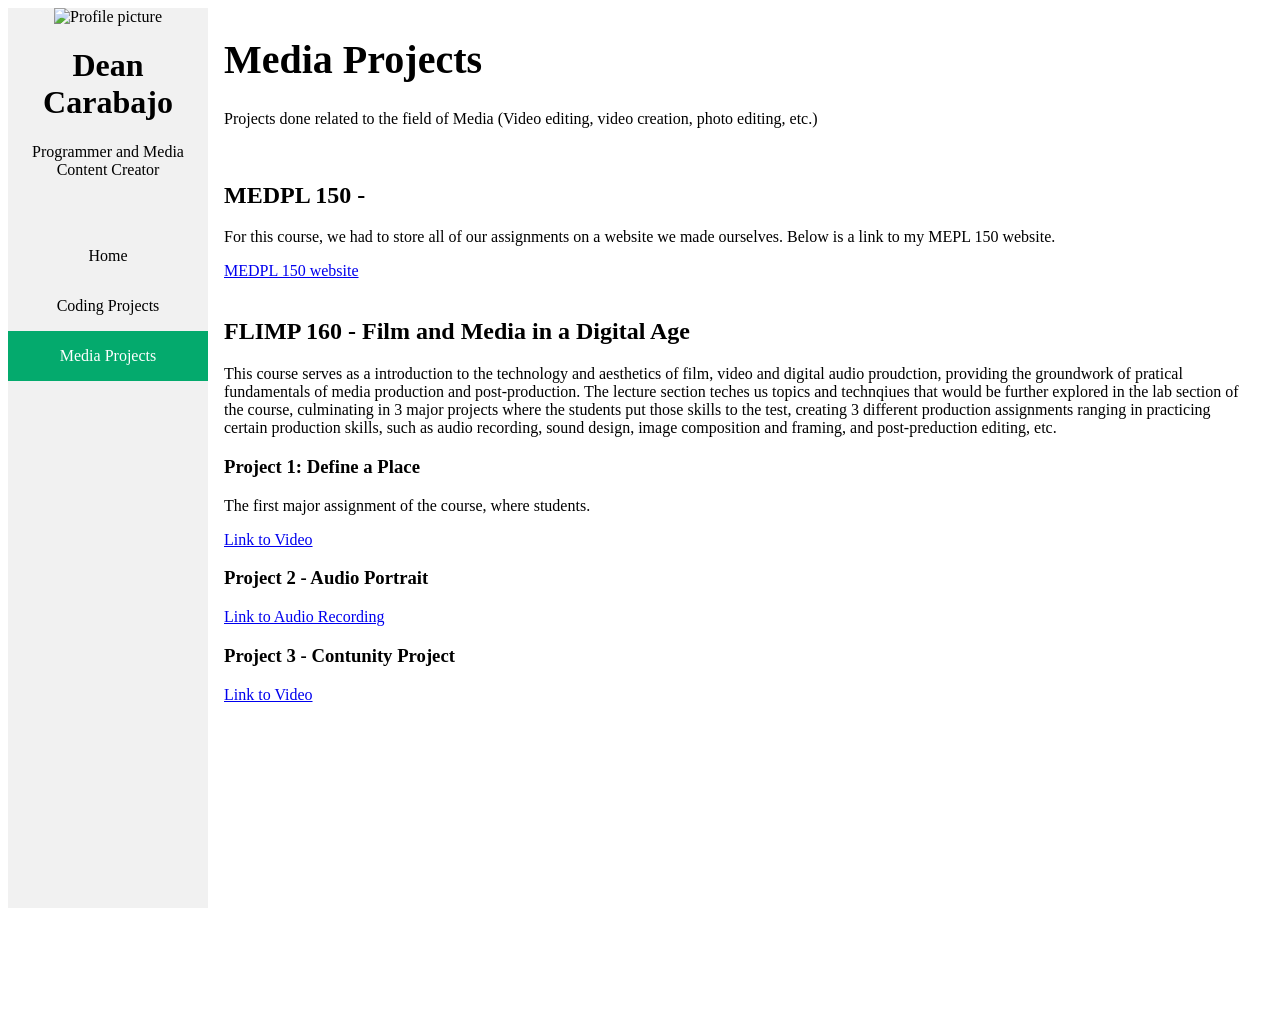
==== media_projects.html @ e20e4a3e "Update media_projects.html" ====
<!-- Page for Media Projects --->
<!doctype html>
<html lang="en">
<meta charset="UTF-8">
	
  <head>
    <title>Dean's Portfolio</title>      <!-- Changes the name of what is on the tab --->
	  <meta name="viewpoint" content="width=device-width, initial-scale=1">
	  <link rel="stylesheet" href="style.css">									<!-- CSS file -->
	  <style>
	  </style>
	  <script src=""></script>
  </head>
  
  <body>	  
	<!-- The sidebar -->
	<div class="sidebar">
		<img src="" alt="Profile picture">
		<br>
		<h1>Dean Carabajo</h1>
		<p>Programmer and Media Content Creator</p>
		<br>
		<br>
  		<a href="index.html">Home</a>
  		<a href="programming_work.html">Coding Projects</a>
  		<a class="active" href="media_projects.html">Media Projects</a>
	</div>

	<!--The Content of the Page -->
	<div class="content">
		<h1>Media Projects</h1>						<!--Used as a header of the page.-->
    <p>Projects done related to the field of Media (Video editing, video creation, photo editing, etc.)</p>
    <br>
    <h2>MEDPL 150 - </h2>
      <p>For this course, we had to store all of our assignments on a website we made ourselves. Below is a link to my MEPL 150 website.</p>
      <a href="https://xenophanes0.github.io/MEDPL-150-website-Dean-Carabajo/" target="_blank" rel="noopener noreferrer">MEDPL 150 website</a>
    <br>
	<br>

    <h2>FLIMP 160 - Film and Media in a Digital Age</h2>
      <p>This course serves as a introduction to the technology and aesthetics of film, video and digital audio proudction, providing the groundwork of pratical fundamentals of media production and post-production. The lecture section teches us topics and technqiues that would be further explored in the lab section of the course, 
		  culminating in 3 major projects where the students put those skills to the test, creating 3 different production assignments ranging in practicing certain production skills, such as audio recording, sound design, image composition and framing, and post-preduction editing, etc.</p>
		<h3>Project 1: Define a Place</h3>
			<p>The first major assignment of the course, where students.</p>
			<a href="https://vimeo.com/1168824177?fl=ip&fe=ec" target="_blank" rel="noopener noreferrer">Link to Video</a>
		<br>

		<h3>Project 2 - Audio Portrait</h3>
			<p></p>
			<a href="https://soundcloud.com/dean032405/audio_portrait_project_final_v?si=5ef3f48b836e4ae4a5cfa771ed2aaaf8&utm_source=clipboard&utm_medium=text&utm_campaign=social_sharing" target="_blank" rel="noopener noreferrer">Link to Audio Recording</a>
		<br>

		<h3>Project 3 - Contunity Project</h3>
			<p></p>
			<a href="https://vimeo.com/1194472490?fl=ip&fe=ec" target="_blank" rel="noopener noreferrer">Link to Video</a>
	</div>
  </body>
</html>
---- style.css ----
/* Page content. The value of the margin-left property should match the value of the sidebar's width property */
.content {
  margin-left: 200px;
  padding: 1px 16px;
  height: 1000px;
}

.content h1{
  font-size: 40px;
}

/* The side navigation menu */
.sidebar {
  margin: 0;
  padding: 0;
  width: 200px;
  background-color: #f1f1f1;
  position: fixed;
  height: 100%;
  text-align: center;

  /* These properties create the vertical scroll bar */
  overflow-y: auto;  
  overflow-x: hidden; 
}

/* Sidebar links */
.sidebar a {
  display: block;
  color: black;
  padding: 16px;
  text-decoration: none;
}

/* Active/current link */
.sidebar a.active {
  background-color: #04AA6D;
  color: white;
}

/* Links on mouse-over */
.sidebar a:hover:not(.active) {
  background-color: #555;
  color: white;
}

/* On screens that are less than 700px wide, make the sidebar into a topbar */
@media screen and (max-width: 700px) {
  .sidebar {
    width: 100%;
    height: auto;
    position: relative;
  }
  .sidebar a {float: left;}
  div.content {margin-left: 0;}
}

/* On screens that are less than 400px, display the bar vertically, instead of horizontally */
@media screen and (max-width: 400px) {
  .sidebar a {
    text-align: center;
    float: none;
  }
}
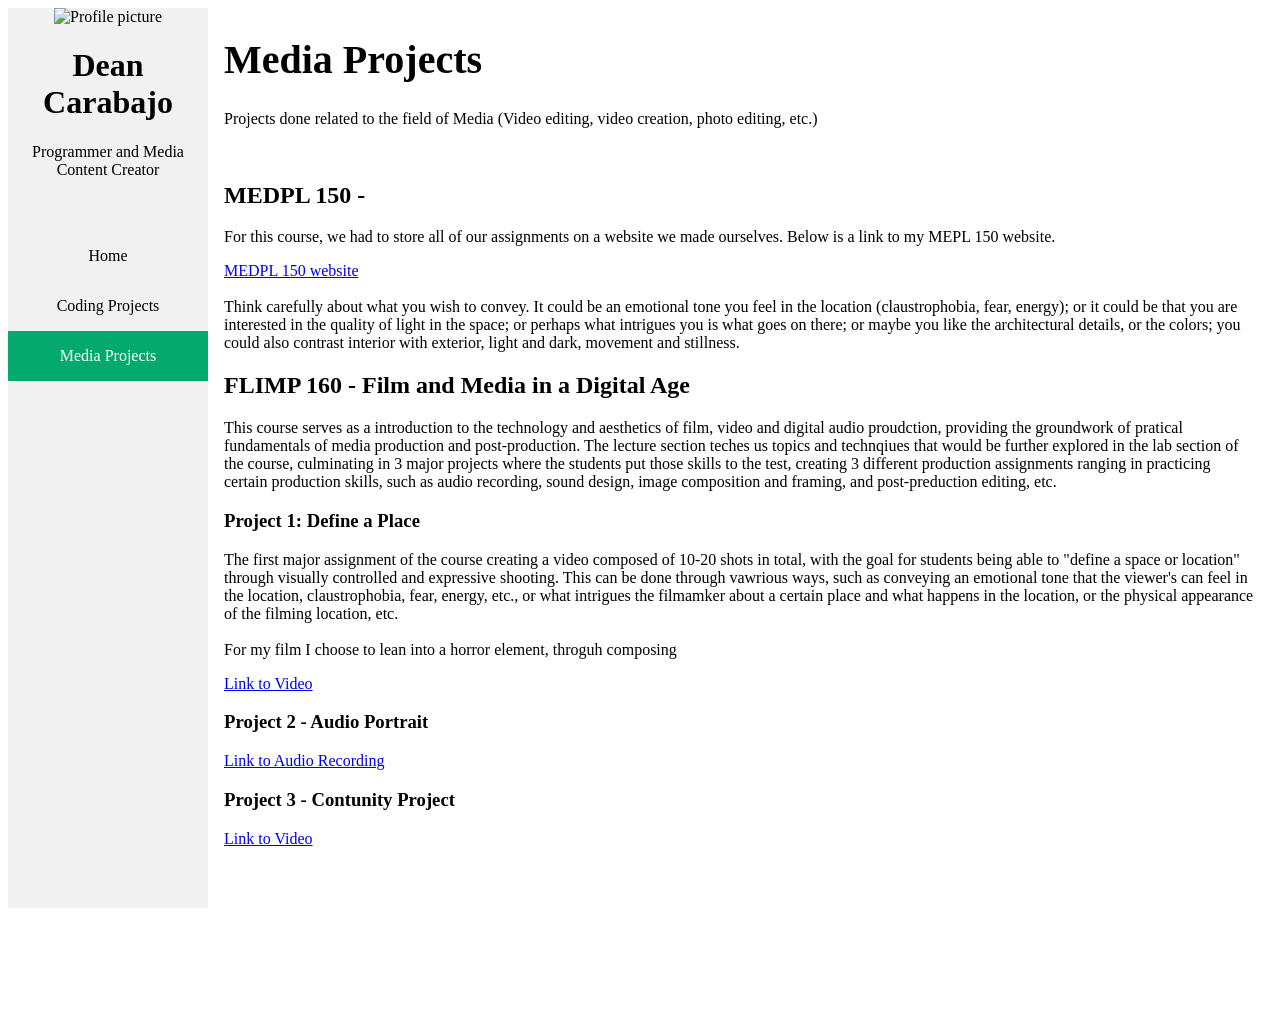
==== commit 5d2854e9: "Update media_projects.html" ====
--- a/media_projects.html
+++ b/media_projects.html
@@ -37,11 +37,19 @@
     <br>
 	<br>
 
+Think carefully about what you wish to convey. It could be an emotional tone you feel in the location (claustrophobia, fear, energy); or it could
+be that you are interested in the quality of light in the space; or perhaps what intrigues you is what goes on there; or maybe you like the
+architectural details, or the colors; you could also contrast interior with exterior, light and dark, movement and stillness.
+		
     <h2>FLIMP 160 - Film and Media in a Digital Age</h2>
       <p>This course serves as a introduction to the technology and aesthetics of film, video and digital audio proudction, providing the groundwork of pratical fundamentals of media production and post-production. The lecture section teches us topics and technqiues that would be further explored in the lab section of the course, 
 		  culminating in 3 major projects where the students put those skills to the test, creating 3 different production assignments ranging in practicing certain production skills, such as audio recording, sound design, image composition and framing, and post-preduction editing, etc.</p>
 		<h3>Project 1: Define a Place</h3>
-			<p>The first major assignment of the course, where students.</p>
+			<p>The first major assignment of the course creating a video composed of 10-20 shots in total, with the goal for students being able to "define a space or location" through visually controlled and expressive shooting. This can be done through vawrious ways, such as conveying an emotional tone that the viewer's can feel 
+				in the location, claustrophobia, fear, energy, etc., or what intrigues the filmamker about a certain place and what happens in the location, or the physical appearance of the filming location, etc.
+				<br>
+				<br>
+				For my film I choose to lean into a horror element, throguh composing </p>
 			<a href="https://vimeo.com/1168824177?fl=ip&fe=ec" target="_blank" rel="noopener noreferrer">Link to Video</a>
 		<br>
 
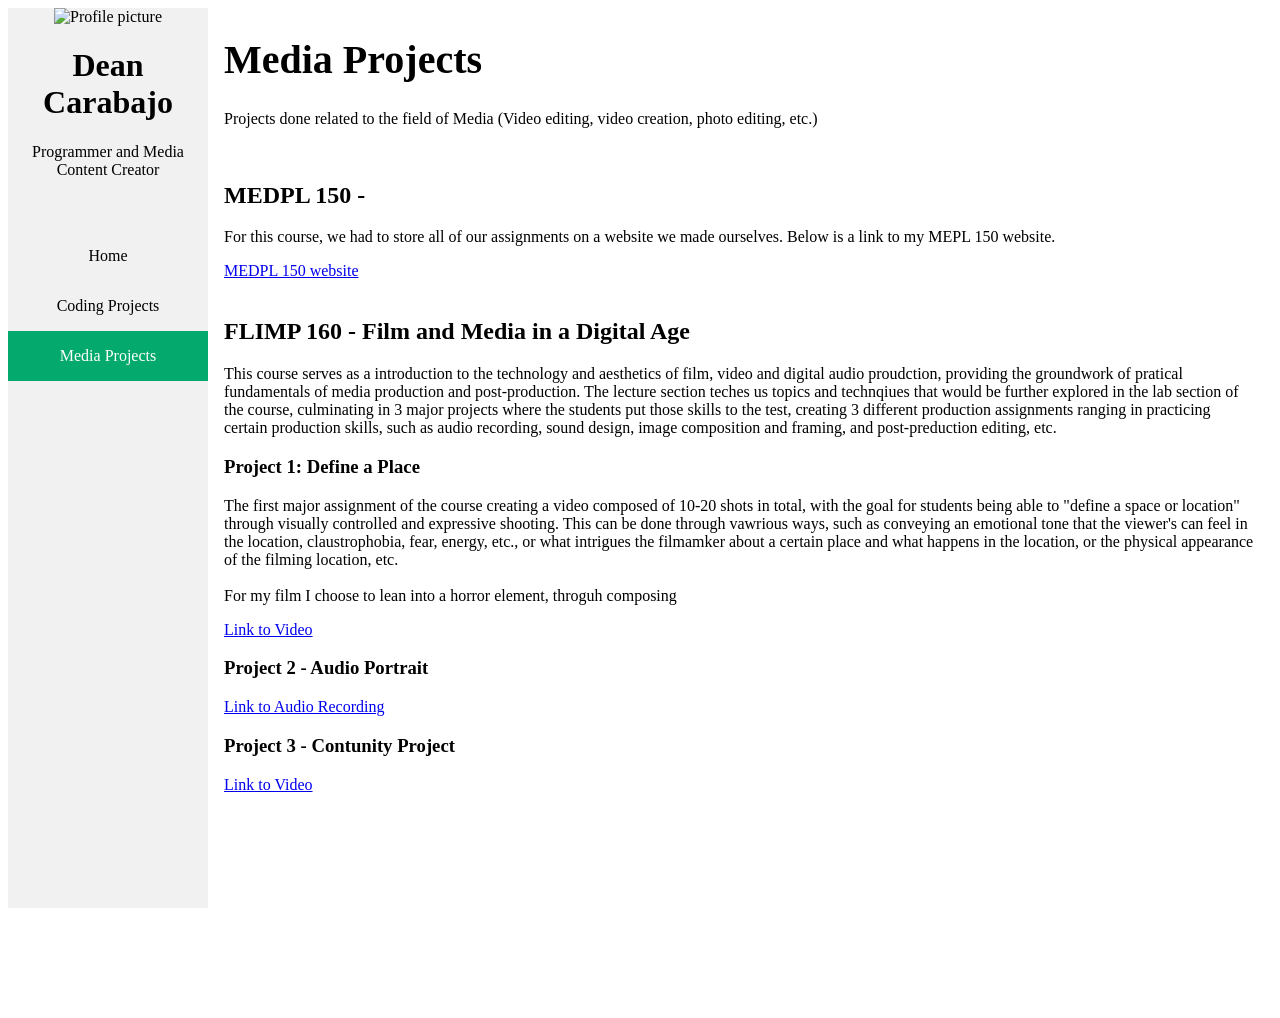
==== commit b5773b3a: "Update media_projects.html" ====
--- a/media_projects.html
+++ b/media_projects.html
@@ -36,10 +36,6 @@
       <a href="https://xenophanes0.github.io/MEDPL-150-website-Dean-Carabajo/" target="_blank" rel="noopener noreferrer">MEDPL 150 website</a>
     <br>
 	<br>
-
-Think carefully about what you wish to convey. It could be an emotional tone you feel in the location (claustrophobia, fear, energy); or it could
-be that you are interested in the quality of light in the space; or perhaps what intrigues you is what goes on there; or maybe you like the
-architectural details, or the colors; you could also contrast interior with exterior, light and dark, movement and stillness.
 		
     <h2>FLIMP 160 - Film and Media in a Digital Age</h2>
       <p>This course serves as a introduction to the technology and aesthetics of film, video and digital audio proudction, providing the groundwork of pratical fundamentals of media production and post-production. The lecture section teches us topics and technqiues that would be further explored in the lab section of the course, 
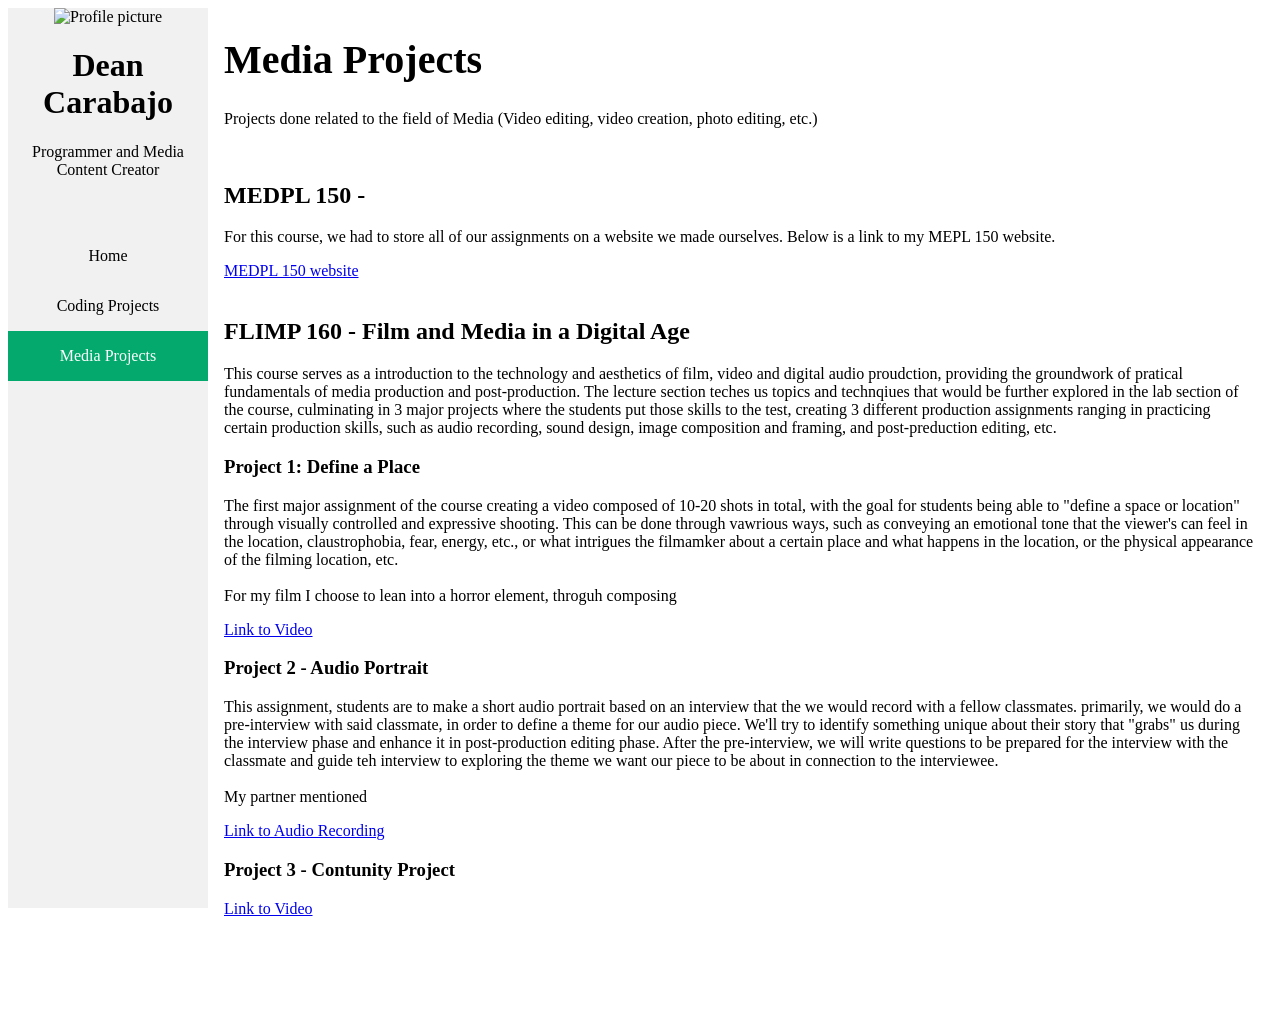
==== commit 1eafcf99: "Update media_projects.html" ====
--- a/media_projects.html
+++ b/media_projects.html
@@ -50,7 +50,11 @@
 		<br>
 
 		<h3>Project 2 - Audio Portrait</h3>
-			<p></p>
+			<p>This assignment, students are to make a short audio portrait based on an interview that the we would record with a fellow classmates. primarily, we would do a pre-interview with said classmate, in order to define a theme for our audio piece. We'll try to identify something unique about their story that "grabs" us during 
+				the interview phase and enhance it in post-production editing phase. After the pre-interview, we will write questions to be prepared for the interview with the classmate and guide teh interview to exploring the theme we want our piece to be about in connection to the interviewee.
+				<br>
+				<br>
+				My partner mentioned</p>
 			<a href="https://soundcloud.com/dean032405/audio_portrait_project_final_v?si=5ef3f48b836e4ae4a5cfa771ed2aaaf8&utm_source=clipboard&utm_medium=text&utm_campaign=social_sharing" target="_blank" rel="noopener noreferrer">Link to Audio Recording</a>
 		<br>
 
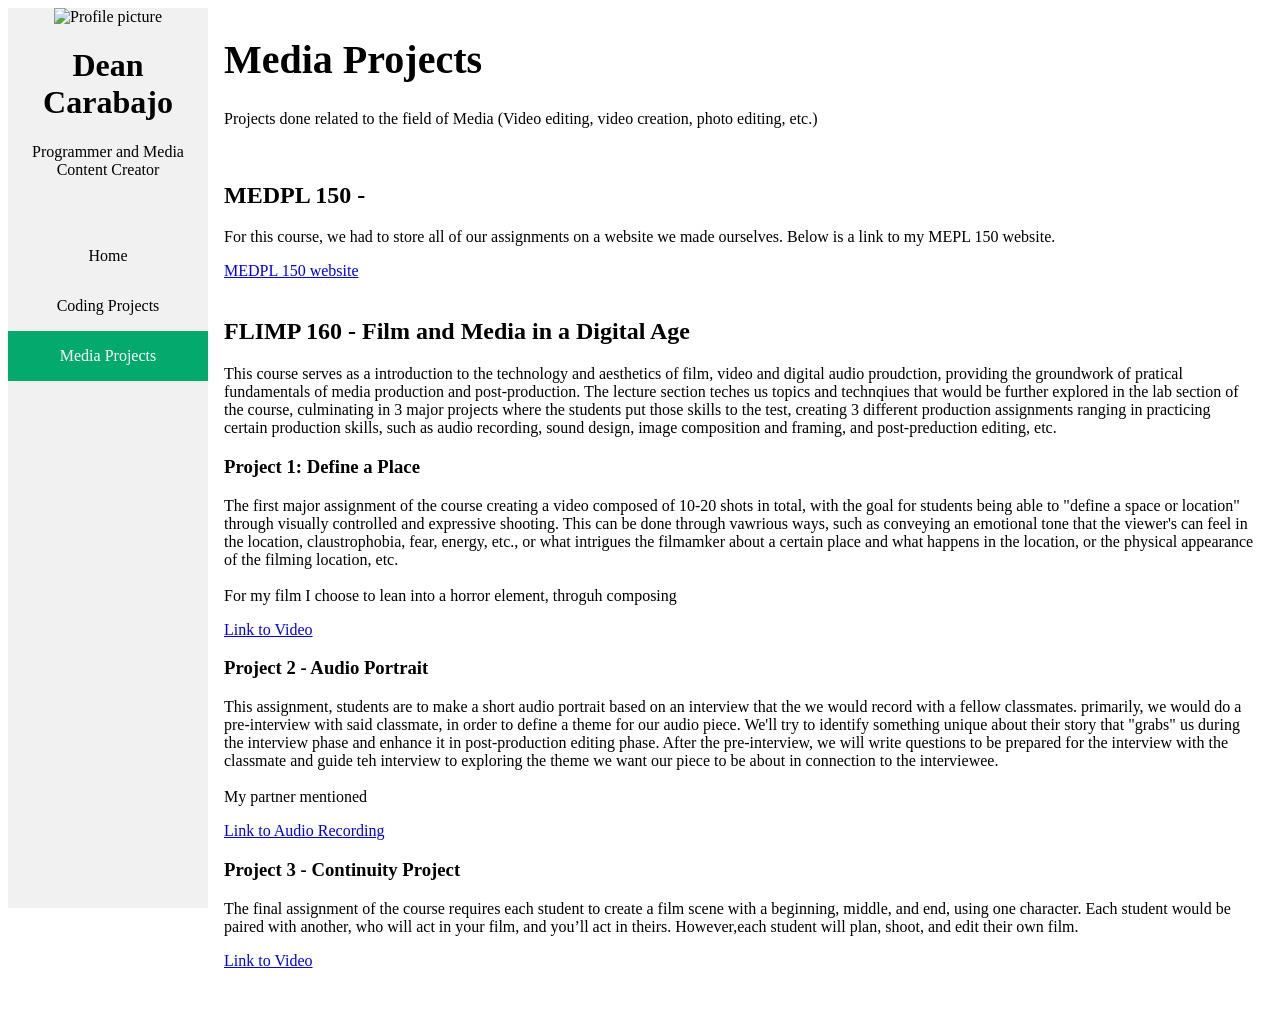
==== commit 987544f7: "Update media_projects.html" ====
--- a/media_projects.html
+++ b/media_projects.html
@@ -58,8 +58,8 @@
 			<a href="https://soundcloud.com/dean032405/audio_portrait_project_final_v?si=5ef3f48b836e4ae4a5cfa771ed2aaaf8&utm_source=clipboard&utm_medium=text&utm_campaign=social_sharing" target="_blank" rel="noopener noreferrer">Link to Audio Recording</a>
 		<br>
 
-		<h3>Project 3 - Contunity Project</h3>
-			<p></p>
+		<h3>Project 3 - Continuity Project</h3>
+			<p>The final assignment of the course requires each student to create a film scene with a beginning, middle, and end, using one character. Each student would be paired with another, who will act in your film, and you’ll act in theirs. However,each student will plan, shoot, and edit their own film.</p>
 			<a href="https://vimeo.com/1194472490?fl=ip&fe=ec" target="_blank" rel="noopener noreferrer">Link to Video</a>
 	</div>
   </body>
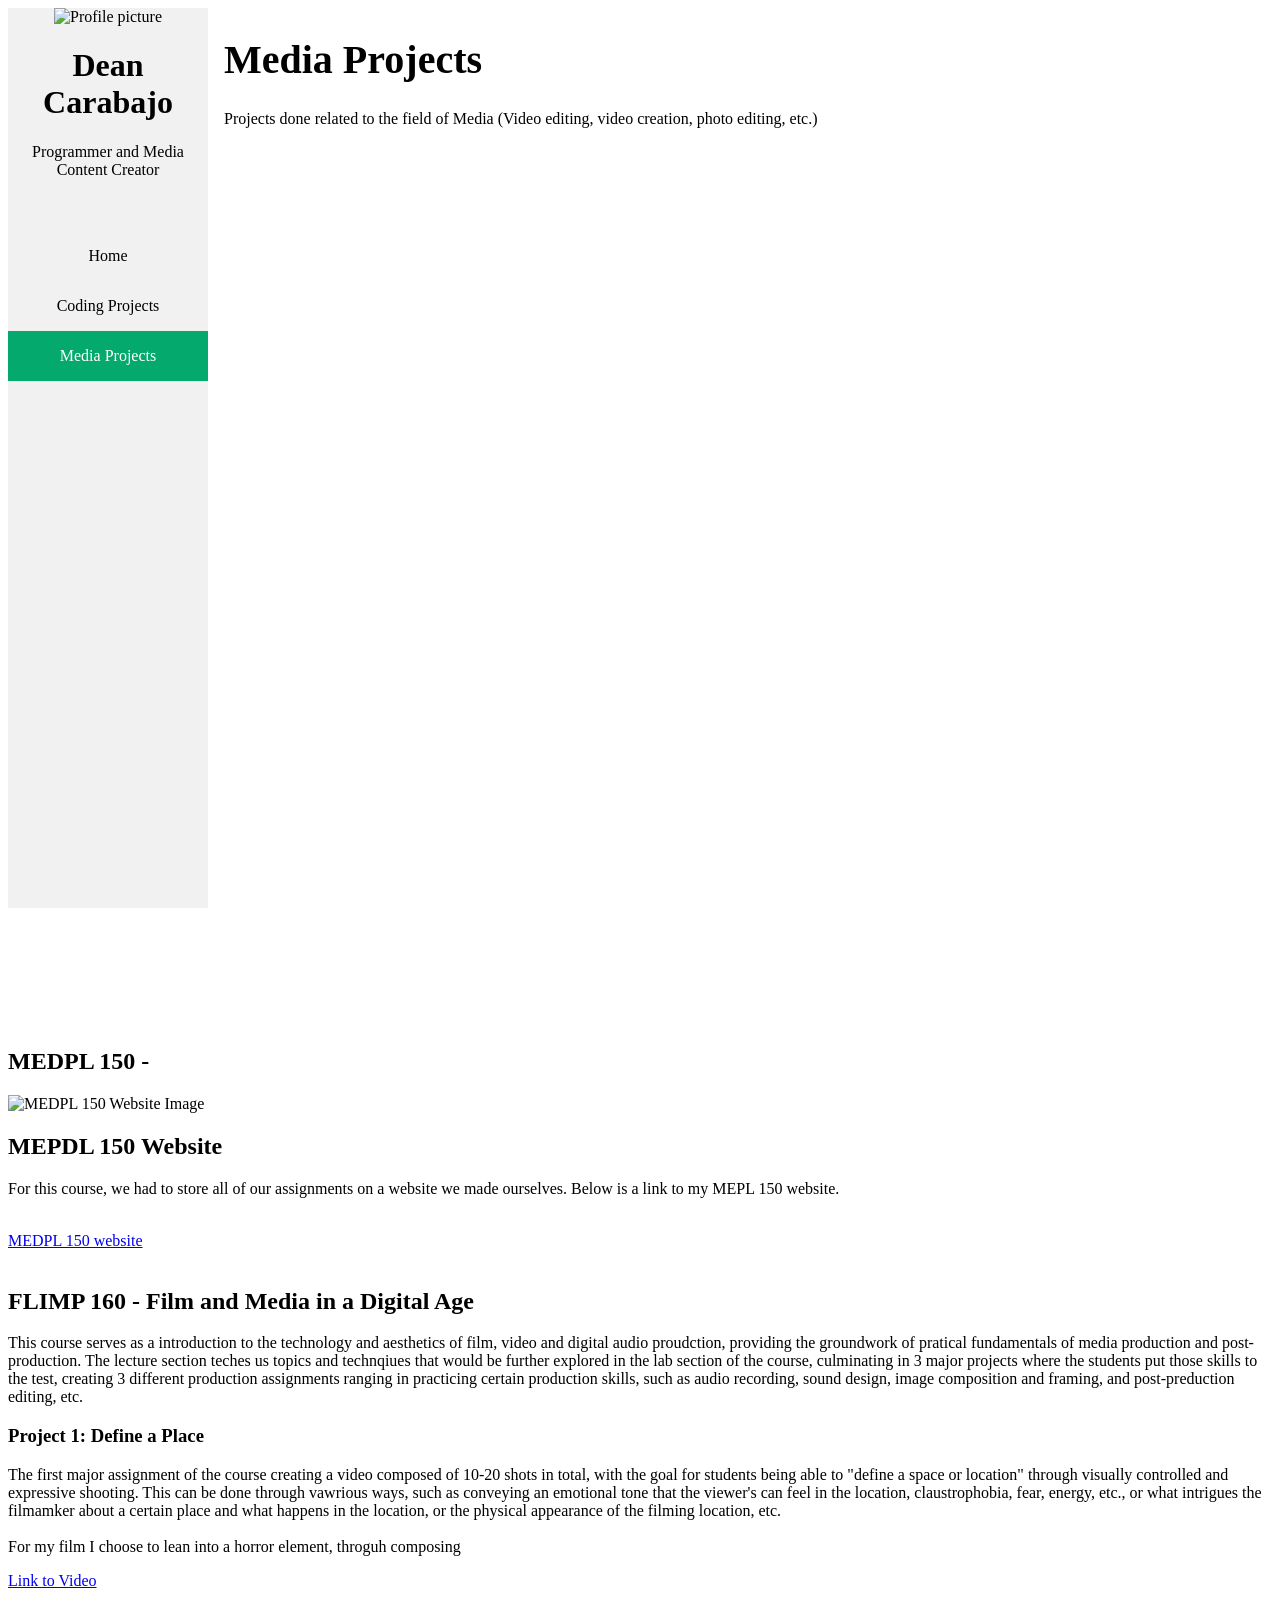
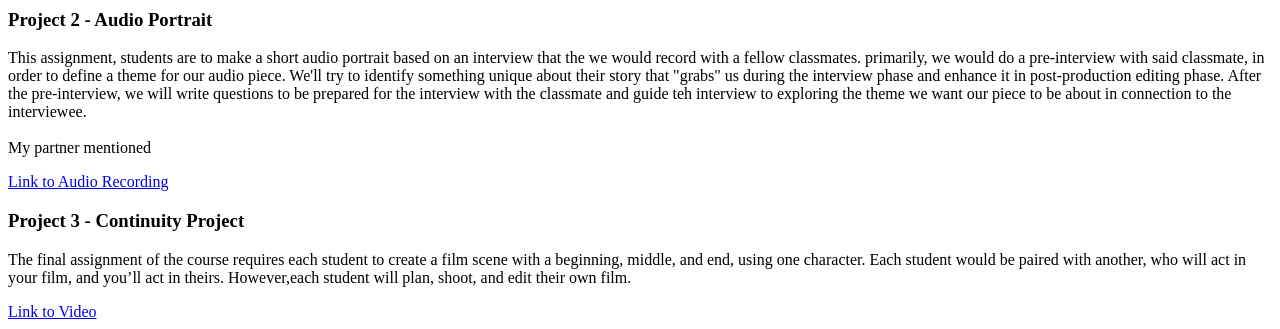
==== commit 99c55473: "Update media_projects.html" ====
--- a/media_projects.html
+++ b/media_projects.html
@@ -29,13 +29,26 @@
 	<!--The Content of the Page -->
 	<div class="content">
 		<h1>Media Projects</h1>						<!--Used as a header of the page.-->
-    <p>Projects done related to the field of Media (Video editing, video creation, photo editing, etc.)</p>
+    		<p>Projects done related to the field of Media (Video editing, video creation, photo editing, etc.)</p>
+	</div>
+	  
     <br>
-    <h2>MEDPL 150 - </h2>
-      <p>For this course, we had to store all of our assignments on a website we made ourselves. Below is a link to my MEPL 150 website.</p>
-      <a href="https://xenophanes0.github.io/MEDPL-150-website-Dean-Carabajo/" target="_blank" rel="noopener noreferrer">MEDPL 150 website</a>
-    <br>
-	<br>
+
+	<h2 stlye="text-align:center">MEDPL 150 - </h2>
+	<div class="row">
+	  <div class="column">
+		  <div class="card">
+			  <img src="" alt="MEDPL 150 Website Image" style="width:100%">
+			  	<div class="container">
+					<h2>MEPDL 150 Website</h2>
+					<p>For this course, we had to store all of our assignments on a website we made ourselves. Below is a link to my MEPL 150 website.</p>
+					<br>
+					<a href="https://xenophanes0.github.io/MEDPL-150-website-Dean-Carabajo/" target="_blank" rel="noopener noreferrer">MEDPL 150 website</a>
+					<br><br>
+				</div>
+		  </div>
+	  </div>
+	</div>
 		
     <h2>FLIMP 160 - Film and Media in a Digital Age</h2>
       <p>This course serves as a introduction to the technology and aesthetics of film, video and digital audio proudction, providing the groundwork of pratical fundamentals of media production and post-production. The lecture section teches us topics and technqiues that would be further explored in the lab section of the course, 
@@ -61,6 +74,5 @@
 		<h3>Project 3 - Continuity Project</h3>
 			<p>The final assignment of the course requires each student to create a film scene with a beginning, middle, and end, using one character. Each student would be paired with another, who will act in your film, and you’ll act in theirs. However,each student will plan, shoot, and edit their own film.</p>
 			<a href="https://vimeo.com/1194472490?fl=ip&fe=ec" target="_blank" rel="noopener noreferrer">Link to Video</a>
-	</div>
   </body>
 </html>
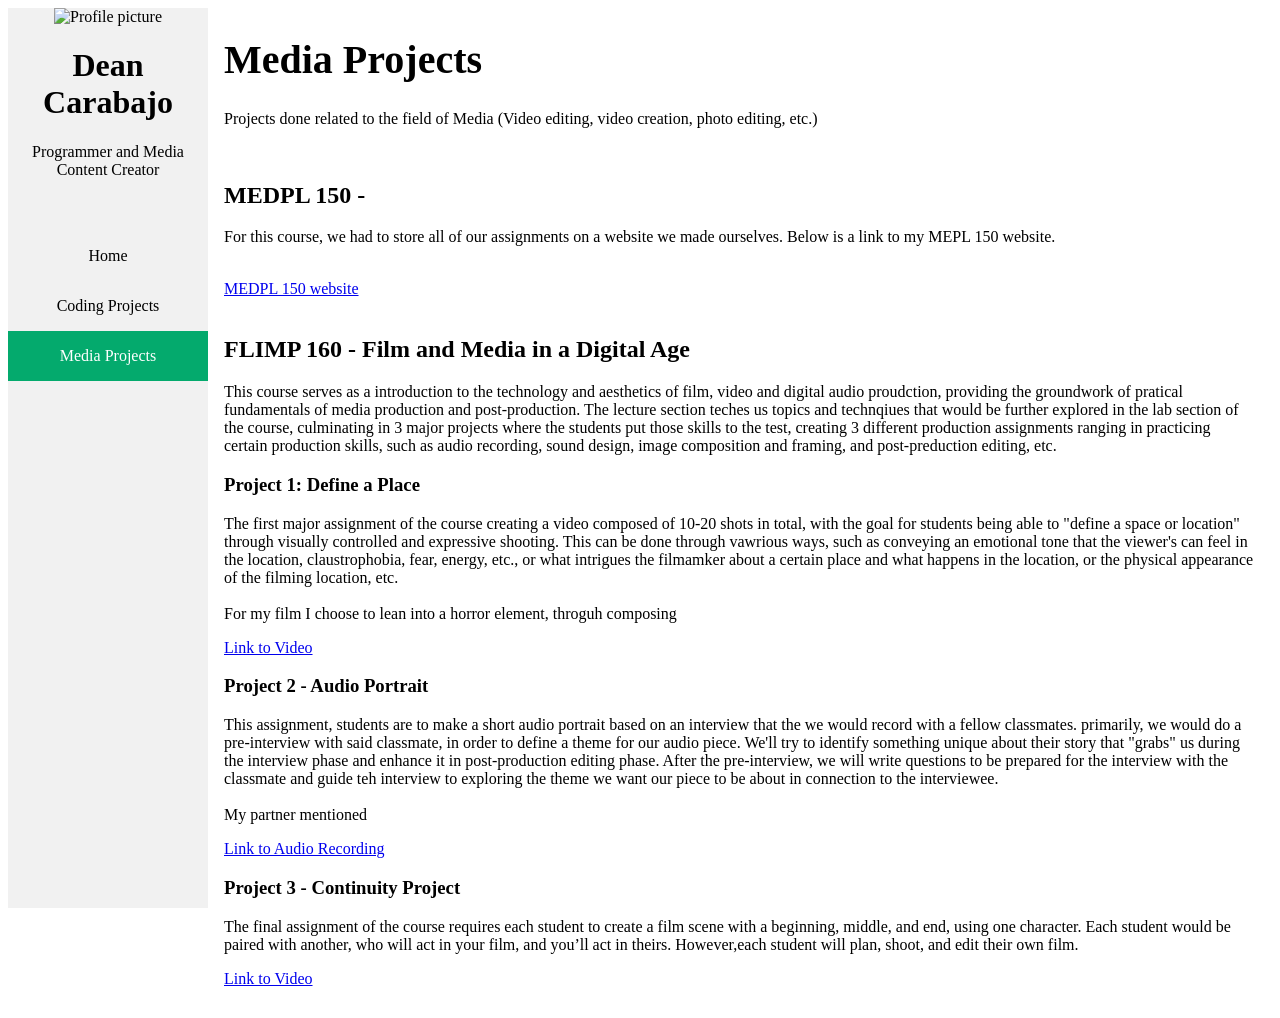
==== commit 685c65e0: "Update media_projects.html" ====
--- a/media_projects.html
+++ b/media_projects.html
@@ -30,36 +30,25 @@
 	<div class="content">
 		<h1>Media Projects</h1>						<!--Used as a header of the page.-->
     		<p>Projects done related to the field of Media (Video editing, video creation, photo editing, etc.)</p>
-	</div>
-	  
-    <br>
+		<br>
 
-	<h2 stlye="text-align:center">MEDPL 150 - </h2>
-	<div class="row">
-	  <div class="column">
-		  <div class="card">
-			  <img src="" alt="MEDPL 150 Website Image" style="width:100%">
-			  	<div class="container">
-					<h2>MEPDL 150 Website</h2>
-					<p>For this course, we had to store all of our assignments on a website we made ourselves. Below is a link to my MEPL 150 website.</p>
+		<h2 stlye="text-align:center">MEDPL 150 - </h2>
+			<p>For this course, we had to store all of our assignments on a website we made ourselves. Below is a link to my MEPL 150 website.</p>
+			<br>
+			<a href="https://xenophanes0.github.io/MEDPL-150-website-Dean-Carabajo/" target="_blank" rel="noopener noreferrer">MEDPL 150 website</a>
+		<br>
+		<br>
+		
+    	<h2>FLIMP 160 - Film and Media in a Digital Age</h2>
+      		<p>This course serves as a introduction to the technology and aesthetics of film, video and digital audio proudction, providing the groundwork of pratical fundamentals of media production and post-production. The lecture section teches us topics and technqiues that would be further explored in the lab section of the course, 
+		  		culminating in 3 major projects where the students put those skills to the test, creating 3 different production assignments ranging in practicing certain production skills, such as audio recording, sound design, image composition and framing, and post-preduction editing, etc.</p>
+				<h3>Project 1: Define a Place</h3>
+					<p>The first major assignment of the course creating a video composed of 10-20 shots in total, with the goal for students being able to "define a space or location" through visually controlled and expressive shooting. This can be done through vawrious ways, such as conveying an emotional tone that the viewer's can feel 
+						in the location, claustrophobia, fear, energy, etc., or what intrigues the filmamker about a certain place and what happens in the location, or the physical appearance of the filming location, etc.
 					<br>
-					<a href="https://xenophanes0.github.io/MEDPL-150-website-Dean-Carabajo/" target="_blank" rel="noopener noreferrer">MEDPL 150 website</a>
-					<br><br>
-				</div>
-		  </div>
-	  </div>
-	</div>
-		
-    <h2>FLIMP 160 - Film and Media in a Digital Age</h2>
-      <p>This course serves as a introduction to the technology and aesthetics of film, video and digital audio proudction, providing the groundwork of pratical fundamentals of media production and post-production. The lecture section teches us topics and technqiues that would be further explored in the lab section of the course, 
-		  culminating in 3 major projects where the students put those skills to the test, creating 3 different production assignments ranging in practicing certain production skills, such as audio recording, sound design, image composition and framing, and post-preduction editing, etc.</p>
-		<h3>Project 1: Define a Place</h3>
-			<p>The first major assignment of the course creating a video composed of 10-20 shots in total, with the goal for students being able to "define a space or location" through visually controlled and expressive shooting. This can be done through vawrious ways, such as conveying an emotional tone that the viewer's can feel 
-				in the location, claustrophobia, fear, energy, etc., or what intrigues the filmamker about a certain place and what happens in the location, or the physical appearance of the filming location, etc.
-				<br>
-				<br>
-				For my film I choose to lean into a horror element, throguh composing </p>
-			<a href="https://vimeo.com/1168824177?fl=ip&fe=ec" target="_blank" rel="noopener noreferrer">Link to Video</a>
+					<br>
+						For my film I choose to lean into a horror element, throguh composing </p>
+					<a href="https://vimeo.com/1168824177?fl=ip&fe=ec" target="_blank" rel="noopener noreferrer">Link to Video</a>
 		<br>
 
 		<h3>Project 2 - Audio Portrait</h3>
@@ -74,5 +63,6 @@
 		<h3>Project 3 - Continuity Project</h3>
 			<p>The final assignment of the course requires each student to create a film scene with a beginning, middle, and end, using one character. Each student would be paired with another, who will act in your film, and you’ll act in theirs. However,each student will plan, shoot, and edit their own film.</p>
 			<a href="https://vimeo.com/1194472490?fl=ip&fe=ec" target="_blank" rel="noopener noreferrer">Link to Video</a>
+	</div>
   </body>
 </html>
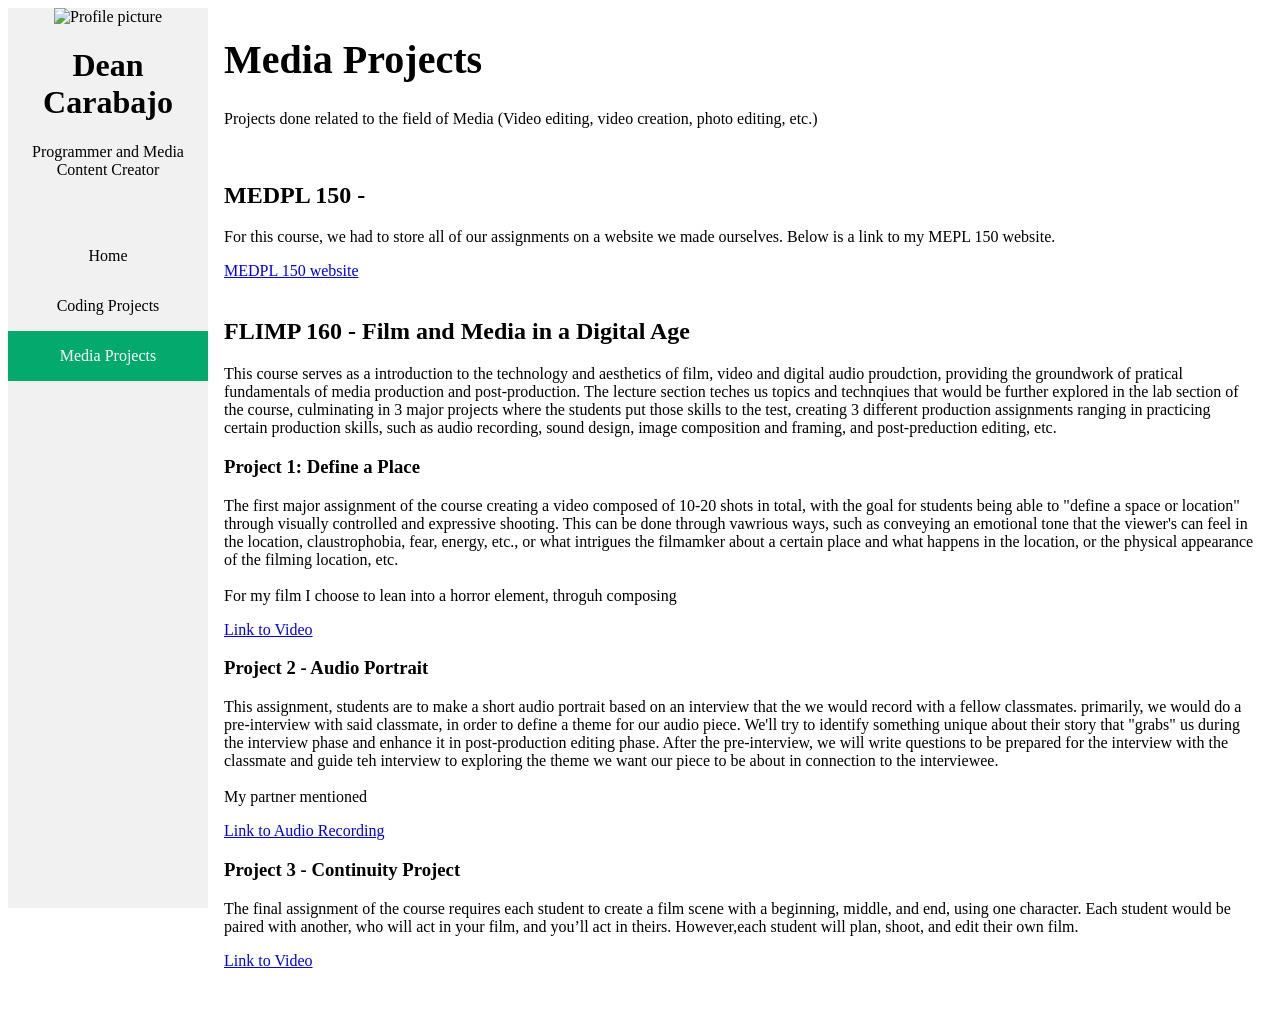
==== commit 2229dbc2: "Update media_projects.html" ====
--- a/media_projects.html
+++ b/media_projects.html
@@ -34,7 +34,6 @@
 
 		<h2 stlye="text-align:center">MEDPL 150 - </h2>
 			<p>For this course, we had to store all of our assignments on a website we made ourselves. Below is a link to my MEPL 150 website.</p>
-			<br>
 			<a href="https://xenophanes0.github.io/MEDPL-150-website-Dean-Carabajo/" target="_blank" rel="noopener noreferrer">MEDPL 150 website</a>
 		<br>
 		<br>
